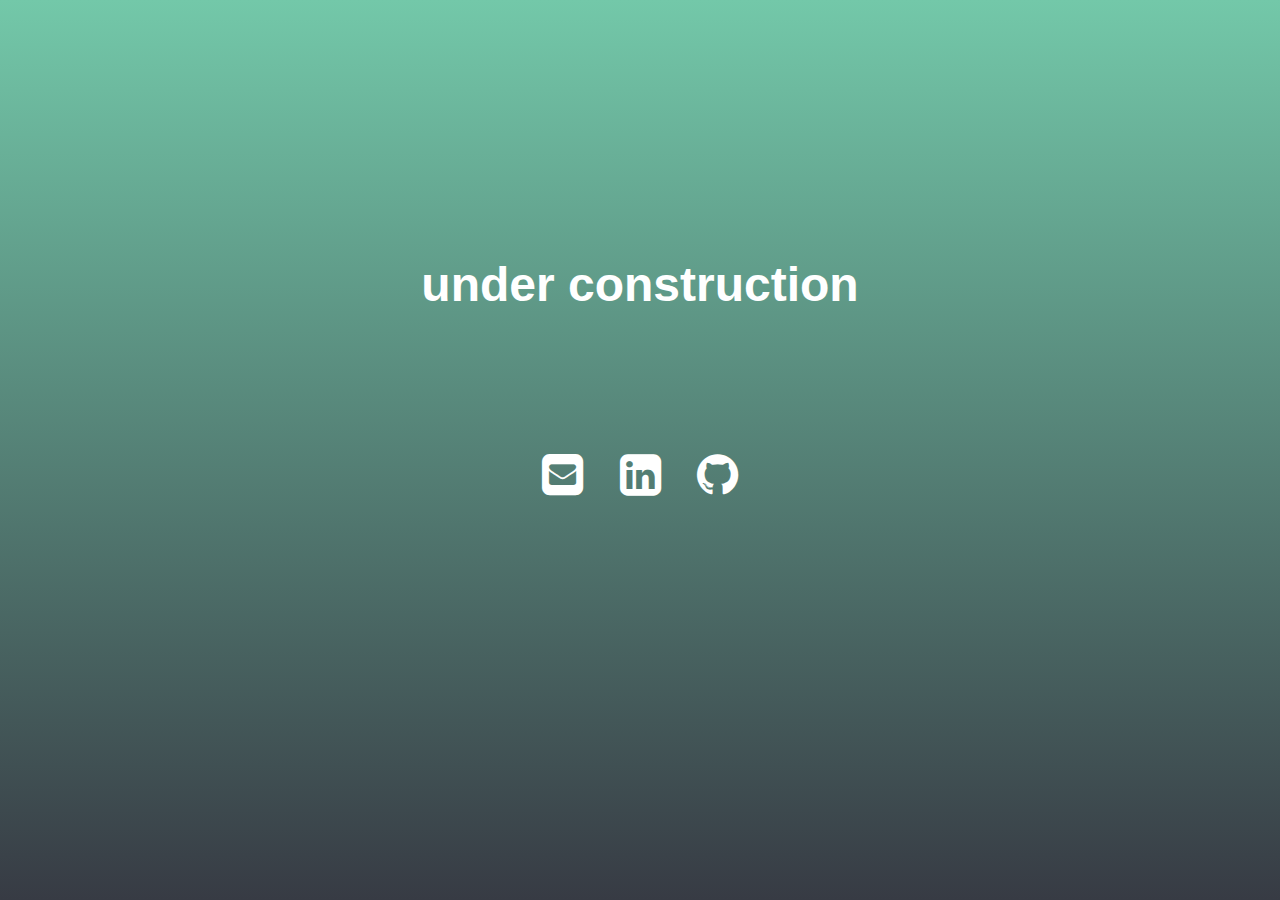
==== index.html @ 8430f9a4 "basic styling" ====
<!doctype html>
<html class="no-js" lang="">
  <head>
    <meta charset="utf-8">
    <meta http-equiv="x-ua-compatible" content="ie=edge">
    <title>Hello</title>
    <meta name="description" content="">
    <meta name="viewport" content="width=device-width, initial-scale=1">

    <!--<link rel="apple-touch-icon" href="apple-touch-icon.png"> -->
    <!-- Place favicon.ico in the root directory -->
    
    <link rel="stylesheet" href="https://maxcdn.bootstrapcdn.com/font-awesome/4.4.0/css/font-awesome.min.css">
    <link rel="stylesheet" href="css/normalize.css">
    <link rel="stylesheet" href="css/app.css">
    <!--<script src="js/vendor/modernizr-2.8.3.min.js"></script> -->
  </head>
  <body>
    <!--[if lt IE 8]>
        <p class="browserupgrade">You are using an <strong>outdated</strong> browser. Please <a href="http://browsehappy.com/">upgrade your browser</a> to improve your experience.</p>
    <![endif]-->

    <!-- Add your site or application content here -->
    <header class="msg-box">
      <h1>under construction</h1>
    </header>
    
    <section class="contact-me">
      <ul class="contact-icons">
        <li id="email">
            <a href="mailto:hi@angelakwon.com"><i class="fa fa-envelope-square fa-3x"></i></a>
        </li>

        <li id="linkedin">
            <a href="https://www.linkedin.com/in/angelakwon" target="_blank"><i class="fa fa-linkedin-square fa-3x"></i></a>
        </li>

        <li id="github">
            <a href="https://github.com/angelarrr" target="_blank"><i class="fa fa-github fa-3x"></i></a>
        </li>
    </ul>
    </section>
    
  </body>
</html>
---- css/app.css ----
html, body{
  height: 100%;
  overflow: hidden;
}
body {
  background: #73C8A9;  /* fallback for old browsers */
  background: -webkit-linear-gradient(to top, #373B44, #73C8A9) no-repeat;  /* Chrome 10-25, Safari 5.1-6 */
  background: linear-gradient(to top, #373B44, #73C8A9) no-repeat; /* W3C, IE 10+/ Edge, Firefox 16+, Chrome 26+, Opera 12+, Safari 7+ */
  color: white;
  font-family: "Helvetica Neue", Helvetica, Arial, sans-serif;
  text-align: center;
}
.msg-box {
  position: relative;
  top: 25%;
}
h1 {
  font-size: 48px;
}
.contact-me {
  position: relative;
  top: 35%;
}
.contact-icons {
  list-style: none;
  padding-left: 0;
}
.contact-icons li {
  display: inline-block;
  padding: 1em;
}
#email a, #linkedin a, #github a {
  color: white;
}
#email a:hover, #linkedin a:hover, #github a:hover {
  opacity: 0.5;
}
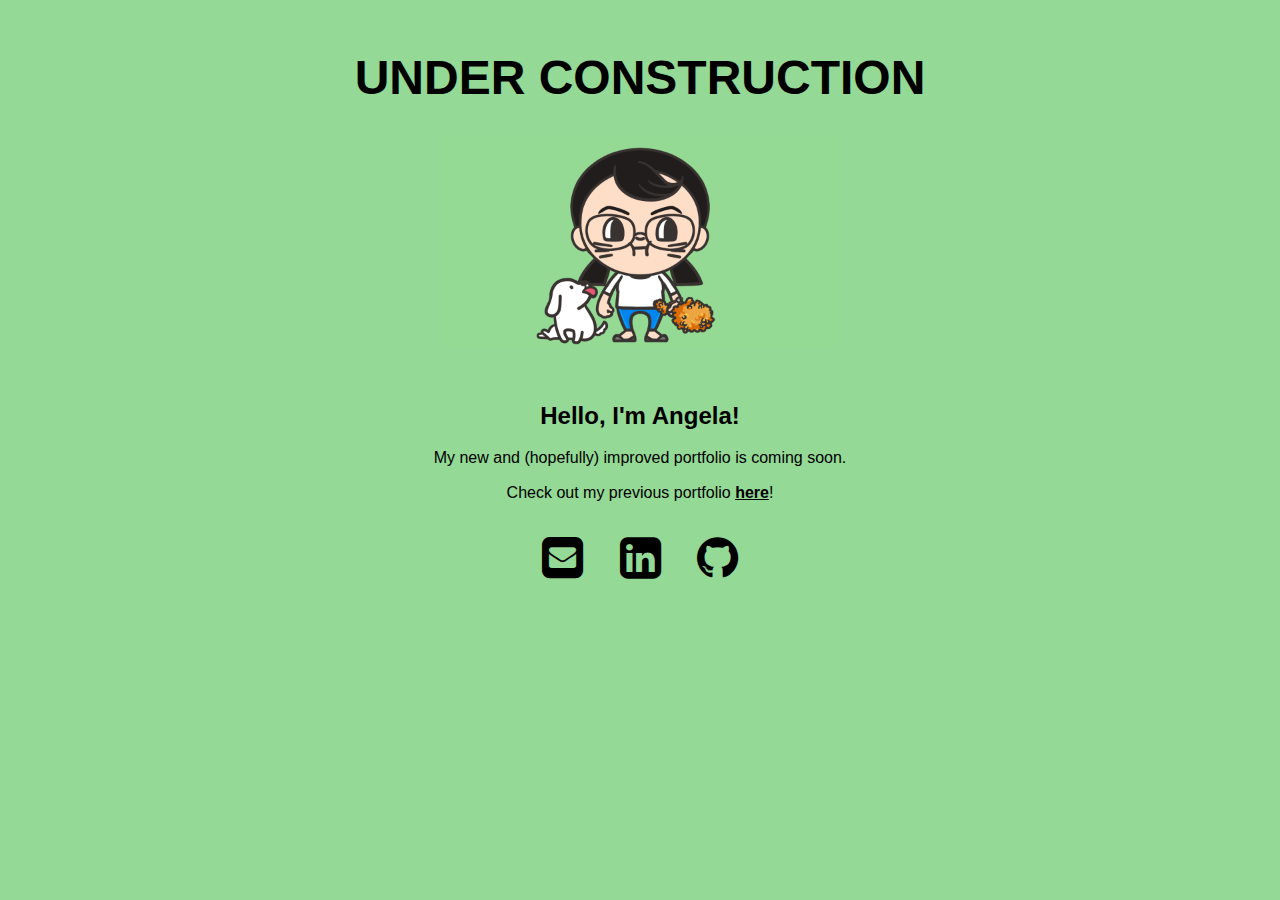
==== commit c2407fa3: "content changes" ====
--- a/index.html
+++ b/index.html
@@ -24,9 +24,20 @@
     <!-- Add your site or application content here -->
     <header class="msg-box">
       <h1>under construction</h1>
+      <img src="images/avatar.jpg" style="width:400px" />
     </header>
     
-    <section class="contact-me">
+    <section class="construction-wrapper">
+      <h2>Hello, I'm Angela!</h2>
+      <p>
+        My new and (hopefully) improved portfolio is coming soon.
+      </p>
+      <p>
+        Check out my previous portfolio <a href="v4/index.html" target="_blank">here</a>!
+      </p>
+    </section>
+    
+    <section class="contact-wrapper">
       <ul class="contact-icons">
         <li id="email">
             <a href="mailto:hi@angelakwon.com"><i class="fa fa-envelope-square fa-3x"></i></a>
--- a/css/app.css
+++ b/css/app.css
@@ -1,25 +1,26 @@
 html, body{
   height: 100%;
-  overflow: hidden;
+  overflow: auto;
 }
 body {
-  background: #73C8A9;  /* fallback for old browsers */
-  background: -webkit-linear-gradient(to top, #373B44, #73C8A9) no-repeat;  /* Chrome 10-25, Safari 5.1-6 */
-  background: linear-gradient(to top, #373B44, #73C8A9) no-repeat; /* W3C, IE 10+/ Edge, Firefox 16+, Chrome 26+, Opera 12+, Safari 7+ */
-  color: white;
+  background: #94d995;
   font-family: "Helvetica Neue", Helvetica, Arial, sans-serif;
   text-align: center;
 }
+a {
+  color: black;
+  font-weight: 600;
+}
+a:hover {
+  text-decoration: none;
+}
 .msg-box {
-  position: relative;
-  top: 25%;
+  
+  margin: 50px 0 50px 0;
 }
 h1 {
   font-size: 48px;
-}
-.contact-me {
-  position: relative;
-  top: 35%;
+  text-transform: uppercase;
 }
 .contact-icons {
   list-style: none;
@@ -30,7 +31,7 @@
   padding: 1em;
 }
 #email a, #linkedin a, #github a {
-  color: white;
+  color: black;
 }
 #email a:hover, #linkedin a:hover, #github a:hover {
   opacity: 0.5;
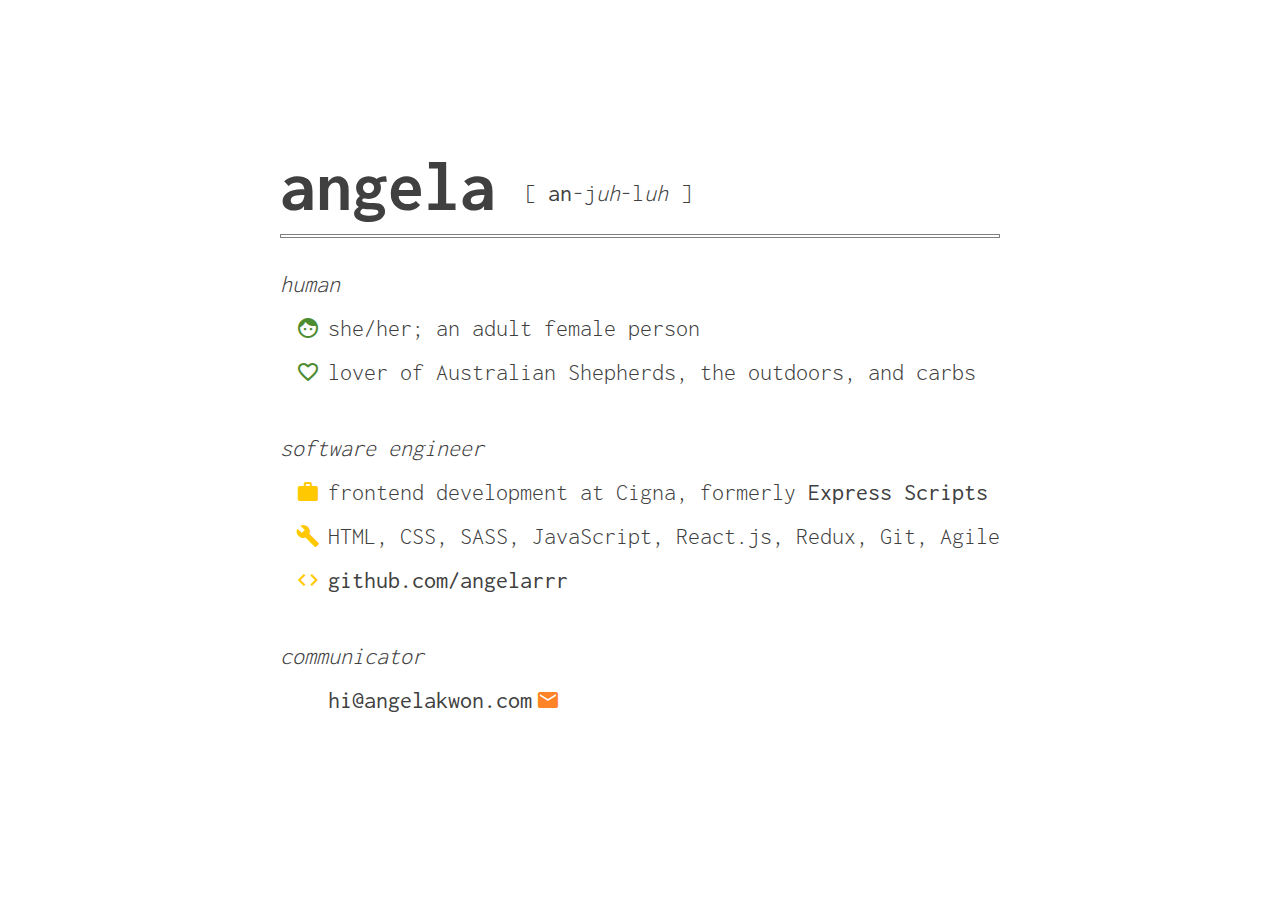
==== commit 9b79b5ab: "Merge pull request #1 from angelarrr/portfolio-updates" ====
--- a/index.html
+++ b/index.html
@@ -9,48 +9,61 @@
     <meta name="viewport" content="width=device-width, initial-scale=1">
 
     <!--<link rel="apple-touch-icon" href="apple-touch-icon.png"> -->
-    <!-- Place favicon.ico in the root directory -->
+
+    <!-- <script src="https://kit.fontawesome.com/36f8485e61.js" crossorigin="anonymous"></script> -->
+    <link href="https://fonts.googleapis.com/icon?family=Material+Icons" rel="stylesheet">
     
-    <link rel="stylesheet" href="https://maxcdn.bootstrapcdn.com/font-awesome/4.4.0/css/font-awesome.min.css">
     <link rel="stylesheet" href="css/normalize.css">
     <link rel="stylesheet" href="css/app.css">
-    <!--<script src="js/vendor/modernizr-2.8.3.min.js"></script> -->
+
   </head>
   <body>
     <!--[if lt IE 8]>
         <p class="browserupgrade">You are using an <strong>outdated</strong> browser. Please <a href="http://browsehappy.com/">upgrade your browser</a> to improve your experience.</p>
     <![endif]-->
 
-    <!-- Add your site or application content here -->
-    <header class="msg-box">
-      <h1>under construction</h1>
-      <img src="images/avatar.jpg" style="width:400px" />
-    </header>
-    
-    <section class="construction-wrapper">
-      <h2>Hello, I'm Angela!</h2>
-      <p>
-        My new and (hopefully) improved portfolio is coming soon.
-      </p>
-      <p>
-        Check out my previous portfolio <a href="v4/index.html" target="_blank">here</a>!
-      </p>
-    </section>
-    
-    <section class="contact-wrapper">
-      <ul class="contact-icons">
-        <li id="email">
-            <a href="mailto:hi@angelakwon.com"><i class="fa fa-envelope-square fa-3x"></i></a>
-        </li>
+    <section class="dictionary-entry">
+      <div class="dictionary-entry-angela">
 
-        <li id="linkedin">
-            <a href="https://www.linkedin.com/in/angelakwon" target="_blank"><i class="fa fa-linkedin-square fa-3x"></i></a>
-        </li>
+        <div class="dictionary-entry-heading">
 
-        <li id="github">
-            <a href="https://github.com/angelarrr" target="_blank"><i class="fa fa-github fa-3x"></i></a>
-        </li>
-    </ul>
+          <h1 class="dictionary-entry-name">angela</h1>
+          <span class="dictionary-entry-pronounciation">[ <strong>an</strong>-j<em>uh</em>-l<em>uh</em> ]</span>
+
+        </div>
+
+        <hr />
+
+        <div class="dictionary-entry-definitions">
+
+          <div class="dictionary-entry-definition">
+            <em>human</em>
+            <ul>
+              <li><i class="material-icons face-icon">face</i> <span class="definition">she/her; an adult female person</span></li>
+              <li><i class="material-icons heart-icon">favorite_border</i> <span class="definition">lover of Australian Shepherds, the outdoors, and carbs</span></li>
+            </ul>
+          </div>
+          
+          <div class="dictionary-entry-definition">
+            <em>software engineer</em>
+            <ul>
+              <li><i class="material-icons work-icon">work_outline</i> <span class="definition">frontend development at Cigna, formerly <a href="https://www.express-scripts.com/" target="_blank">Express Scripts</a></span></li>
+              <li><i class="material-icons tool-icon">build</i> <span class="definition">HTML, CSS, SASS, JavaScript, React.js, Redux, Git, Agile</span></li>
+              <li><i class="material-icons code-icon">code</i> <span class="definition"><a href="https://github.com/angelarrr" target="_blank">github.com/angelarrr</a></span></li>
+            </ul>
+          </div>
+
+          <div class="dictionary-entry-definition">
+            <em>communicator</em>
+            <ul>
+              <li><i class="material-icons email-icon">alternate_email</i> <span class="definition"><a href="mailto:hi@angelakwon.com">hi@angelakwon.com</a></span></li>
+              <li></li>
+            </ul>
+          </div>
+
+        </div>
+
+      </div>
     </section>
     
   </body>
--- a/css/app.css
+++ b/css/app.css
@@ -1,38 +1,109 @@
-html, body{
+@import url('https://fonts.googleapis.com/css2?family=Inconsolata:wght@300;400&display=swap');
+
+
+html, body {
+  box-sizing: border-box;
   height: 100%;
   overflow: auto;
 }
+
 body {
-  background: #94d995;
-  font-family: "Helvetica Neue", Helvetica, Arial, sans-serif;
+  background-color: #fff;
+  color: #404040;
+  font-family: 'Inconsolata', monospace;
+  font-size: 16px;
+  padding: 24px;
+}
+
+a, a:visited {
+  color: #404040;
+  font-weight: 400;
+  text-decoration: none;
+}
+
+a:hover {
+  color: #808080;
+}
+
+hr {
+  border: solid 1px #808080;
+  height: 2px;
+}
+
+i {
+  margin: 0 8px;
+  width: 24px;
   text-align: center;
 }
-a {
-  color: black;
-  font-weight: 600;
+
+.dictionary-entry {
+  align-items: center;
+  display: flex;
+  height: 100%;
+  flex-direction: column;
+  font-size: 24px;
+  font-weight: 300;
+  justify-content: center;
+  line-height: 1;
 }
-a:hover {
-  text-decoration: none;
+
+.dictionary-entry-angela {
+  text-align: left;
 }
-.msg-box {
-  
-  margin: 50px 0 50px 0;
+
+.dictionary-entry-name {
+  display: inline-block;
+  font-size: 72px;
+  line-height: 1;
+  margin: 0;
 }
-h1 {
-  font-size: 48px;
-  text-transform: uppercase;
+
+.dictionary-entry-pronounciation {
+  display: inline-block;
+  margin-left: 16px;
+  vertical-align: super;
 }
-.contact-icons {
+
+.dictionary-entry-definition {
+  line-height: 1.5;
+  padding: 16px 0;
+}
+
+.dictionary-entry-definition ul {
   list-style: none;
-  padding-left: 0;
+  margin: 8px 0;
+  padding-left: 8px;
 }
-.contact-icons li {
-  display: inline-block;
-  padding: 1em;
+
+.dictionary-entry-definition ul li {
+  display: flex;
+  margin: 8px 0;
 }
-#email a, #linkedin a, #github a {
-  color: black;
+
+.material-icons {
+  line-height: 1.5;
 }
-#email a:hover, #linkedin a:hover, #github a:hover {
-  opacity: 0.5;
+
+.face-icon { color: #4D8B31; }
+.heart-icon { color: #4D8B31; }
+.work-icon { color: #FFC800; }
+.tool-icon { color: #FFC800; }
+.code-icon { color: #FFC800; }
+.email-icon { color: #FF8427; }
+
+@media only screen and (max-width: 600px) {
+
+  .dictionary-entry {
+    font-size: 16px;
+    height: auto;
+  }
+
+  .dictionary-entry-name {
+    font-size: 56px;
+  }
+
+  .material-icons {
+    line-height: 1;
+  }
+
 }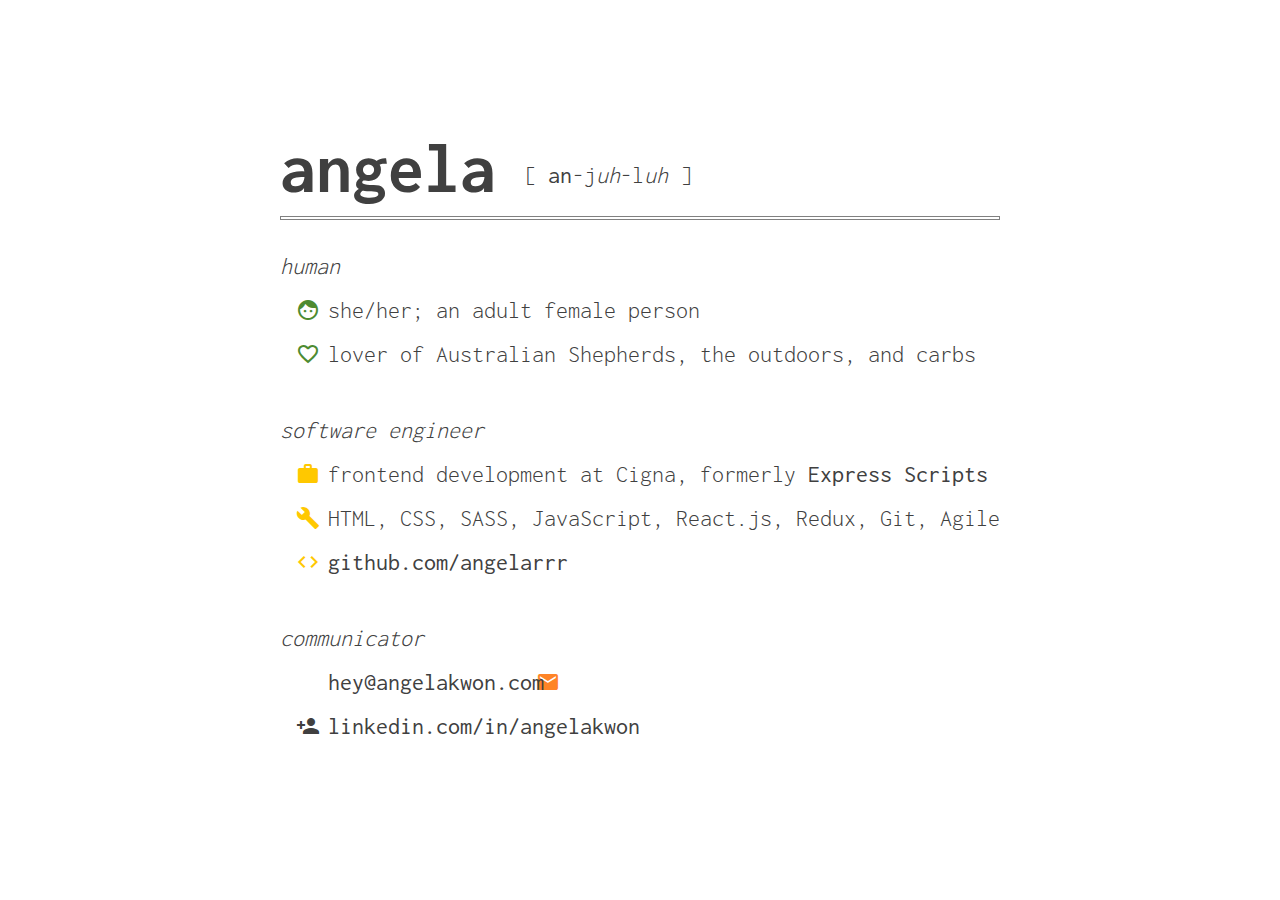
==== commit 7a29b934: "Merge pull request #3 from angelarrr/portfolio-updates" ====
--- a/index.html
+++ b/index.html
@@ -56,8 +56,8 @@
           <div class="dictionary-entry-definition">
             <em>communicator</em>
             <ul>
-              <li><i class="material-icons email-icon">alternate_email</i> <span class="definition"><a href="mailto:hi@angelakwon.com">hi@angelakwon.com</a></span></li>
-              <li></li>
+              <li><i class="material-icons email-icon">alternate_email</i> <span class="definition"><a href="mailto:hey@angelakwon.com">hey@angelakwon.com</a></span></li>
+              <li><i class="material-icons person-add">person_add</i> <span class="definition"><a href="https://www.linkedin.com/in/angelakwon" target="_blank">linkedin.com/in/angelakwon</a></span></li>
             </ul>
           </div>
 
